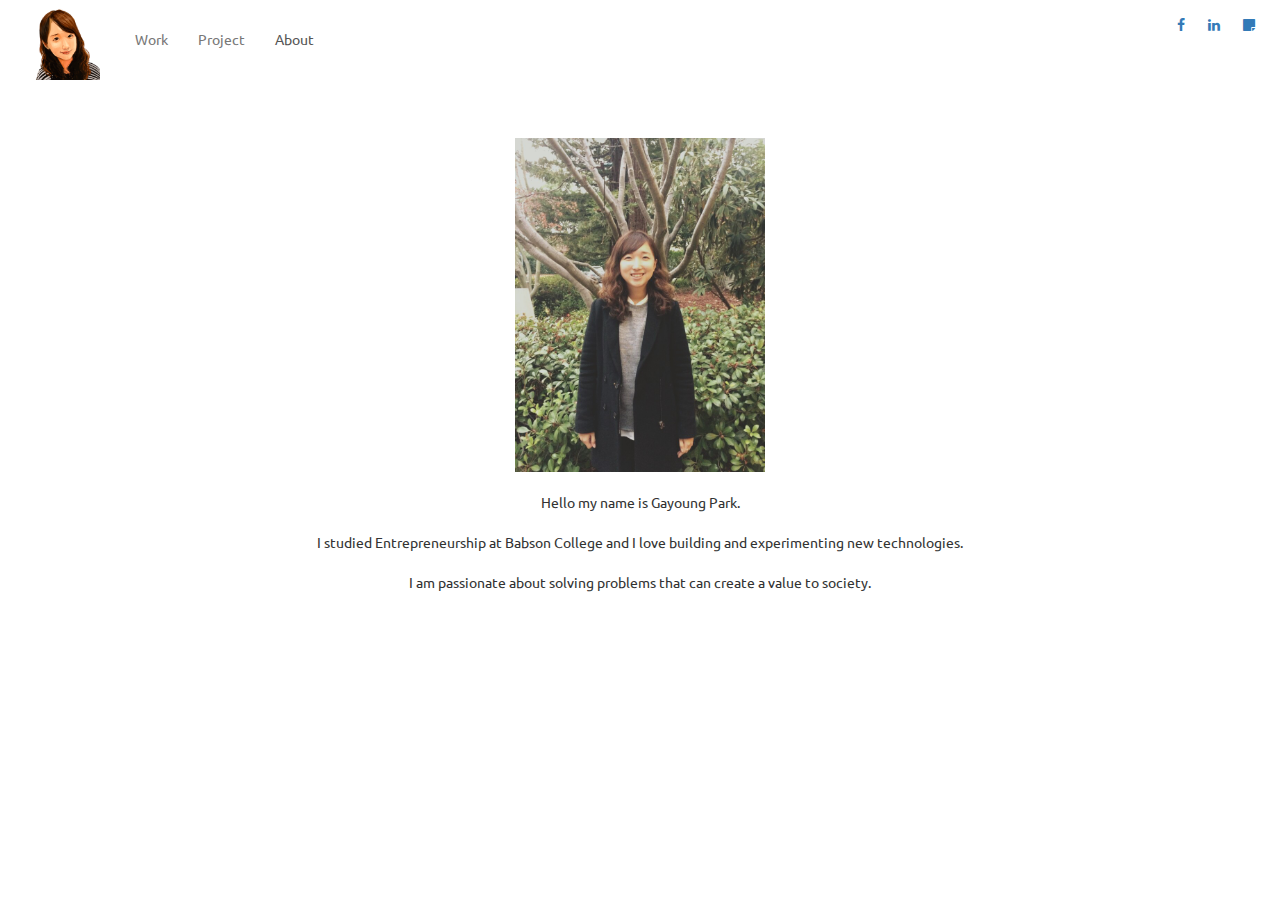
==== about.html @ 4f8448d1 "first" ====
<!doctype html>
<html>
  <head>
    <meta charset="utf-8">
    <title></title>
    <meta name="description" content="">
    <meta name="viewport" content="width=device-width">
    <link href='https://fonts.googleapis.com/css?family=Ubuntu:400,500' rel='stylesheet' type='text/css'>
    <link rel="stylesheet" href="style/bootstrap.min.css">
    <link rel="stylesheet" href="style/boostrap.css">
    <link rel="stylesheet" href="style/bootstrap.css.map">
    <link rel="stylesheet" href="style/main.css">
    <link rel="stylesheet" href="https://maxcdn.bootstrapcdn.com/font-awesome/4.5.0/css/font-awesome.min.css">
  </head>
  <body>
    <div class="header">
      <div class="navbar navbar-default" role="navigation">
        <a href="index.html"><img src="images/logo.png" id="logo" class="pull-left"/></a>
        <div class="collapse navbar-collapse" id="js-navbar-collapse">

          <ul class="nav navbar-nav pull-left margin1">
            <li ><a href="index.html">Work</a></li>
            <li ><a href="index.html">Project</a></li>
            <li class="active"><a href="about.html">About</a></li>
          </ul>
             <ul class=" pull-right margin1">
        <a href="https://www.facebook.com/joannegayoung" class="sns-icons" target="_blank"><i class="fa fa-facebook"></i></a>
        <a href="https://www.linkedin.com/in/gayoungpark" class="sns-icons" target="_blank"><i class="fa fa-linkedin"></i></a>
        <a href="https://brunch.co.kr/@gayoungpark" class="sns-icons" target="_blank"><i class="fa fa-sticky-note"></i></a>
      </ul> 
        </div>
      </div>
    </div>

    <div class="container">

      <div class="center">
      <img src="images/me.png" width="250px"/><br/><br/>
      Hello my name is Gayoung Park.<br/>
      <br/>
      I studied Entrepreneurship at Babson College and I love building and experimenting new technologies.<br/>
      <br/>
      I am passionate about solving problems that can create a value to society.<br/>
      <br/>

      
    </div>
  <br> <br> <br>


    </div>
</body>
</html>
---- style/main.css ----
body {
  padding: 0;
  font-family: 'Ubuntu', sans-serif !important;
}
/* Navigation bar styles */
#logo {
  width: 100px;
  padding: 0% 10px;
  margin: 0 10px;
}
.margin1 {
  margin: 1em 0em;
}
.navbar-default {
  background-color: transparent !important;
  border: none;
}
.navbar-default>a {
    background-color: transparent !important;
}
.navbar-nav>.active>a { background-color: transparent !important;}

.navbar-default .navbar-nav > li > a:hover, .navbar-default .navbar-nav > li > a:focus {
  color: #337ab7 !important;
}
/* Portfoilo page styles */
.center {
  text-align: center;
}

.portfolio {
  width: 100%;
}

.title {
  font-size: large;
}
.card {
  border: solid 1px #ddd;
  margin: 10px 0em;
}

.btn-main {
  background-color: #790b02;
  color:white;
  margin: 1em;
}

.btn-main:hover {
  background-color: #3f0601;
  text-decoration: none !important;
}

.proj-img {
  width: 100%;
}
/* About page styles */
#about-pic {
  width: 300px;
}

.sns-icons {
  margin: 0px 10px;
}

.sns {
  margin: 1%;
}


/* Responsive: Portrait tablets and up */
@media screen and (min-width: 768px) {
  .container {
    padding-top: 3%;
  }
  .proj-contents {
    width: 60%;
    margin: 0 auto;
    text-align: left;
  }
}

@media screen and (max-width: 767px) {
  .proj-contents {
    width: 100%;
    margin: 0 auto;
  }
}
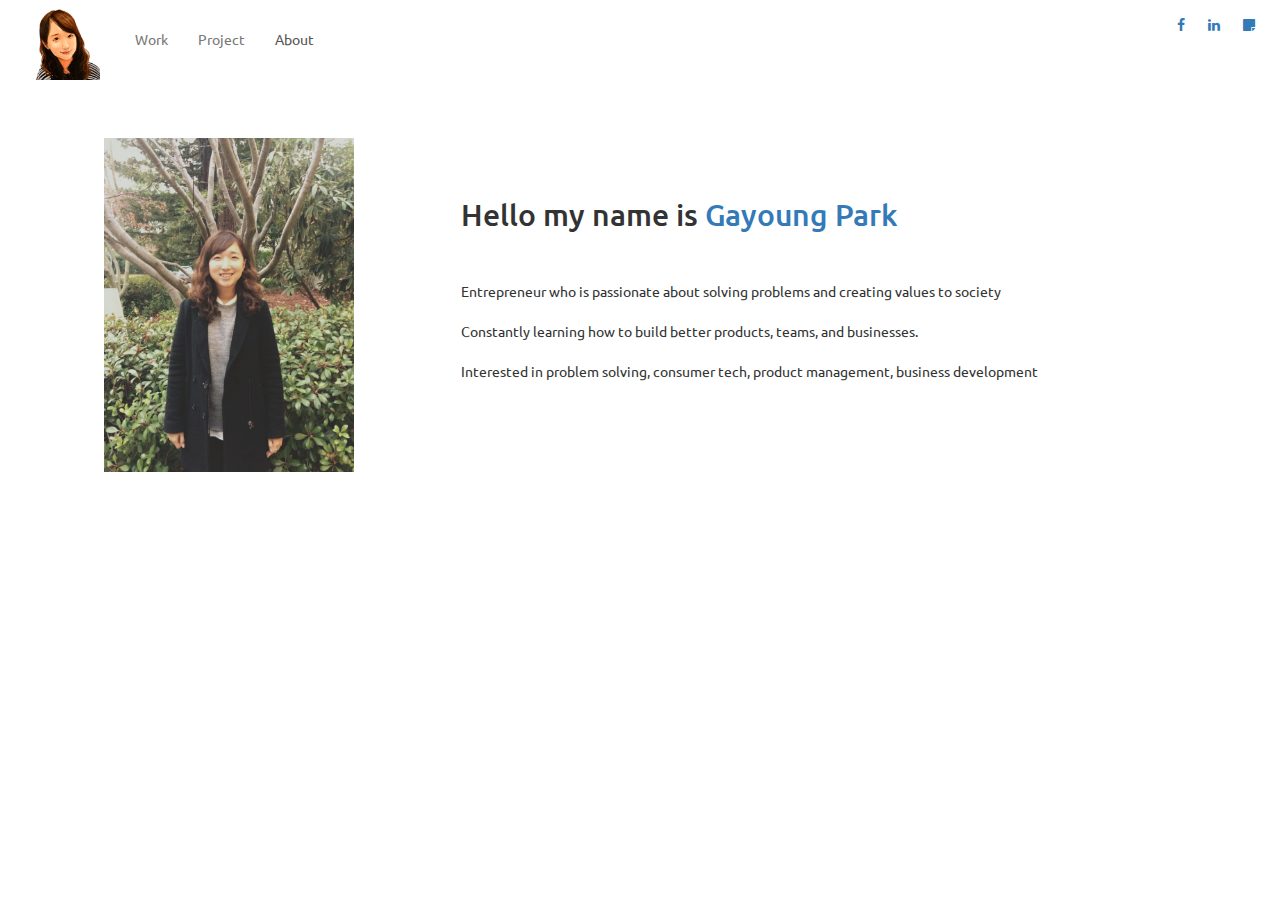
==== commit 3960d4c7: "update" ====
--- a/about.html
+++ b/about.html
@@ -33,18 +33,20 @@
     </div>
 
     <div class="container">
+      <div class="about">
+      <img src="images/me.png" width="250px" class="me-img"/><br/><br/>
+      <h2> Hello my name is <span style="color: #337ab7">Gayoung Park</span></h2><br/>
+      <br/>
+      Entrepreneur who is passionate about solving problems and creating values to society <br/>
 
-      <div class="center">
-      <img src="images/me.png" width="250px"/><br/><br/>
-      Hello my name is Gayoung Park.<br/>
       <br/>
-      I studied Entrepreneurship at Babson College and I love building and experimenting new technologies.<br/>
+      Constantly learning how to build better products, teams, and businesses. 
+
+      <br/><br/>
+      Interested in problem solving, consumer tech, product management, business development <br/>
       <br/>
-      I am passionate about solving problems that can create a value to society.<br/>
-      <br/>
-
+    </div>
       
-    </div>
   <br> <br> <br>
 
 
--- a/style/main.css
+++ b/style/main.css
@@ -42,13 +42,13 @@
 }
 
 .btn-main {
-  background-color: #790b02;
+  background-color: #337ab7;
   color:white;
   margin: 1em;
 }
 
 .btn-main:hover {
-  background-color: #3f0601;
+  background-color: #0c4678;
   text-decoration: none !important;
 }
 
@@ -68,6 +68,14 @@
   margin: 1%;
 }
 
+.me-img {
+  float:left;
+  margin-right: 10%;
+}
+
+.about {
+  padding: 0% 3%;
+}
 
 /* Responsive: Portrait tablets and up */
 @media screen and (min-width: 768px) {
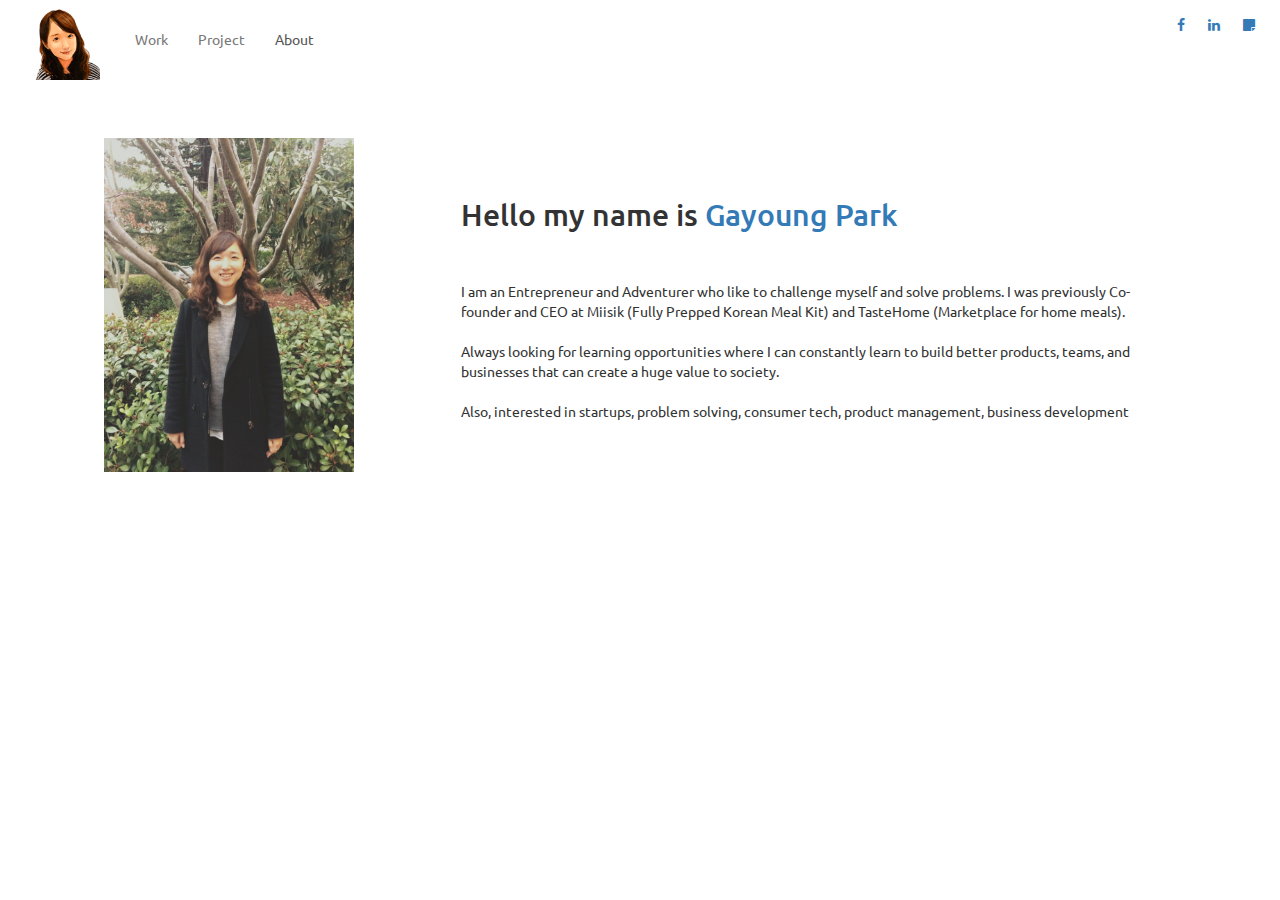
==== commit 43549ee1: "update" ====
--- a/about.html
+++ b/about.html
@@ -37,13 +37,13 @@
       <img src="images/me.png" width="250px" class="me-img"/><br/><br/>
       <h2> Hello my name is <span style="color: #337ab7">Gayoung Park</span></h2><br/>
       <br/>
-      Entrepreneur who is passionate about solving problems and creating values to society <br/>
+      I am an Entrepreneur and Adventurer who like to challenge myself and solve problems. I was previously Co-founder and CEO at Miisik (Fully Prepped Korean Meal Kit) and TasteHome (Marketplace for home meals). <br/> 
 
       <br/>
-      Constantly learning how to build better products, teams, and businesses. 
+      Always looking for learning opportunities where I can constantly learn to build better products, teams, and businesses that can create a huge value to society. 
 
       <br/><br/>
-      Interested in problem solving, consumer tech, product management, business development <br/>
+      Also, interested in startups, problem solving, consumer tech, product management, business development <br/>
       <br/>
     </div>
       
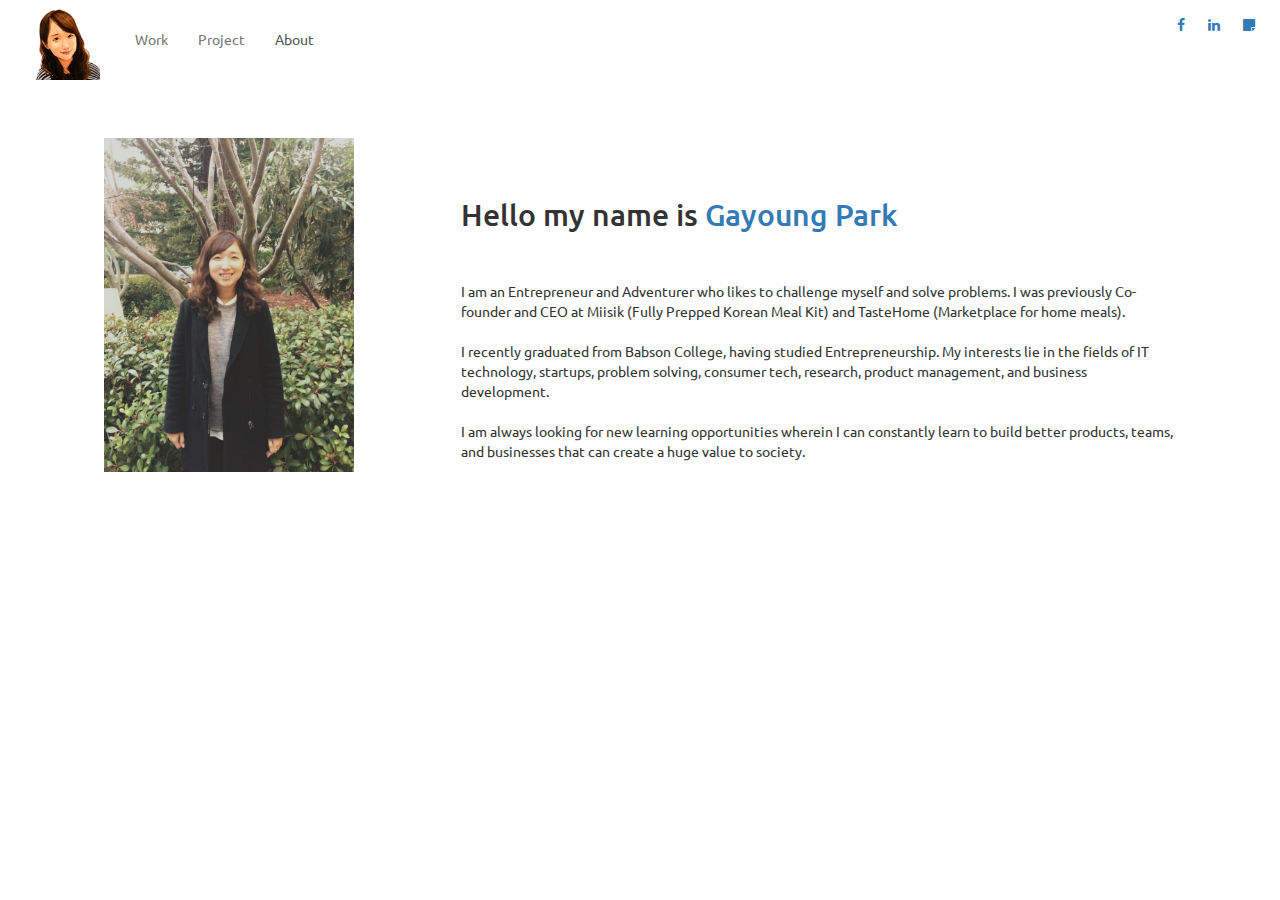
==== commit e28c62f7: "about update" ====
--- a/about.html
+++ b/about.html
@@ -37,14 +37,16 @@
       <img src="images/me.png" width="250px" class="me-img"/><br/><br/>
       <h2> Hello my name is <span style="color: #337ab7">Gayoung Park</span></h2><br/>
       <br/>
-      I am an Entrepreneur and Adventurer who like to challenge myself and solve problems. I was previously Co-founder and CEO at Miisik (Fully Prepped Korean Meal Kit) and TasteHome (Marketplace for home meals). <br/> 
+      I am an Entrepreneur and Adventurer who likes to challenge myself and solve problems. I was previously Co-founder and CEO at Miisik (Fully Prepped Korean Meal Kit) and TasteHome (Marketplace for home meals). <br/> 
 
       <br/>
-      Always looking for learning opportunities where I can constantly learn to build better products, teams, and businesses that can create a huge value to society. 
+      I recently graduated from Babson College, having studied Entrepreneurship. My interests lie  in the fields of IT technology, startups, problem solving, consumer tech, research, product management, and business development. <br/><br/>
+
+
+      I am always looking for new learning opportunities wherein I can constantly learn to build better products, teams, and businesses that can create a huge value to society. 
 
       <br/><br/>
-      Also, interested in startups, problem solving, consumer tech, product management, business development <br/>
-      <br/>
+    
     </div>
       
   <br> <br> <br>
@@ -52,4 +54,14 @@
 
     </div>
 </body>
+<script>
+  (function(i,s,o,g,r,a,m){i['GoogleAnalyticsObject']=r;i[r]=i[r]||function(){
+  (i[r].q=i[r].q||[]).push(arguments)},i[r].l=1*new Date();a=s.createElement(o),
+  m=s.getElementsByTagName(o)[0];a.async=1;a.src=g;m.parentNode.insertBefore(a,m)
+  })(window,document,'script','//www.google-analytics.com/analytics.js','ga');
+
+  ga('create', 'UA-72900396-1', 'auto');
+  ga('send', 'pageview');
+
+</script>
 </html>
